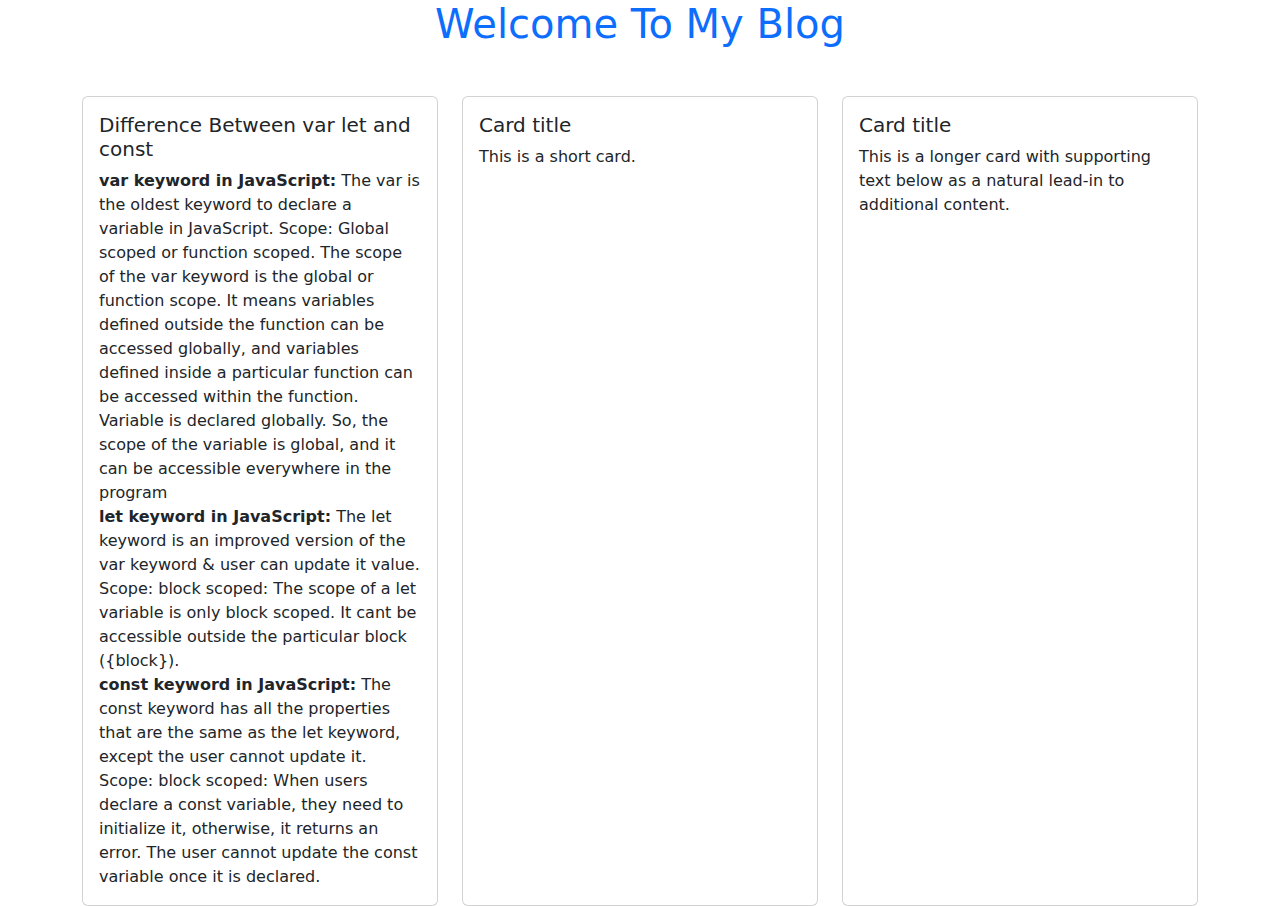
==== blog.html @ cf0f4cdb "Blogs Page Created" ====
<!DOCTYPE html>
<html lang="en">

<head>
    <meta charset="UTF-8">
    <meta http-equiv="X-UA-Compatible" content="IE=edge">
    <meta name="viewport" content="width=device-width, initial-scale=1.0">
    <title>My Blogs</title>
    <!-- bootstrap css cdn -->
    <link rel="stylesheet" href="https://cdn.jsdelivr.net/npm/bootstrap@5.2.0/dist/css/bootstrap.min.css">
</head>

<body class="container">
    <section class="text-center text-primary">
        <h1>Welcome To My Blog</h1>
    </section>
    <section class="mt-5">
        <div class="row row-cols-1 row-cols-md-3 g-4">
            <div class="col">
                <div class="card h-100">
                    <div class="card-body">
                        <h5 class="card-title">Difference Between var let and const</h5>
                        <p class="card-text"><span class="fw-bold">var keyword in JavaScript:</span> The var is the
                            oldest keyword to
                            declare a
                            variable in JavaScript.

                            Scope: Global scoped or function scoped. The scope of the var keyword is the global or
                            function scope. It means variables defined outside the function can be accessed globally,
                            and variables defined inside a particular function can be accessed within the function.
                            Variable is declared globally. So, the scope of the variable is global, and it can be
                            accessible everywhere in the program
                            <br>
                            <span class="fw-bold">let keyword in JavaScript:</span> The let keyword is an improved
                            version of the var keyword & user can update it value.

                            Scope: block scoped: The scope of a let variable is only block scoped. It cant be
                            accessible outside the particular block ({block}).
                            <br>
                            <span class="fw-bold">const keyword in JavaScript:</span> The const keyword has all the
                            properties that are the same as
                            the let keyword, except the user cannot update it.

                            Scope: block scoped: When users declare a const variable, they need to initialize it,
                            otherwise, it returns an error. The user cannot update the const variable once it is
                            declared.
                        </p>
                    </div>
                </div>
            </div>
            <div class="col">
                <div class="card h-100">
                    <div class="card-body">
                        <h5 class="card-title">Card title</h5>
                        <p class="card-text">This is a short card.</p>
                    </div>
                </div>
            </div>
            <div class="col">
                <div class="card h-100">
                    <div class="card-body">
                        <h5 class="card-title">Card title</h5>
                        <p class="card-text">This is a longer card with supporting text below as a natural lead-in to
                            additional content.</p>
                    </div>
                </div>
            </div>
        </div>
    </section>
</body>

</html>
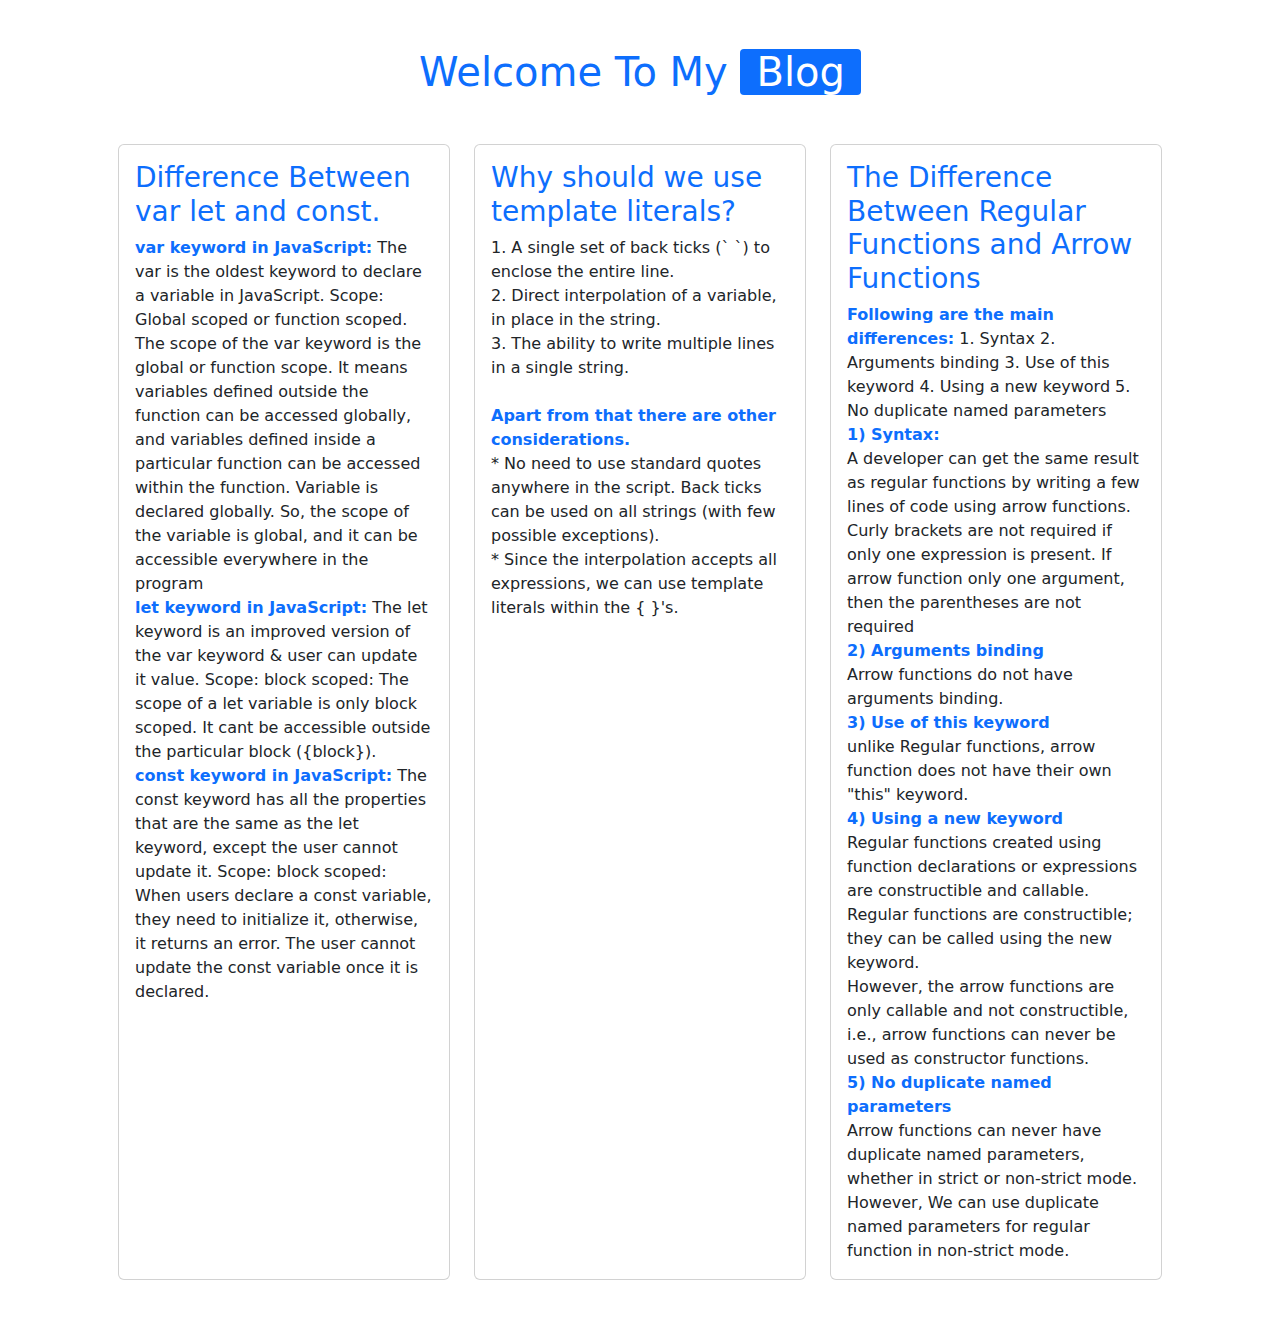
==== commit 2ea8af72: "blog page updated" ====
--- a/blog.html
+++ b/blog.html
@@ -10,17 +10,18 @@
     <link rel="stylesheet" href="https://cdn.jsdelivr.net/npm/bootstrap@5.2.0/dist/css/bootstrap.min.css">
 </head>
 
-<body class="container">
+<body class="container p-5">
     <section class="text-center text-primary">
-        <h1>Welcome To My Blog</h1>
+        <h1>Welcome To My <span class="px-3 py1 bg-primary text-white rounded-1">Blog</span></h1>
     </section>
     <section class="mt-5">
         <div class="row row-cols-1 row-cols-md-3 g-4">
             <div class="col">
                 <div class="card h-100">
                     <div class="card-body">
-                        <h5 class="card-title">Difference Between var let and const</h5>
-                        <p class="card-text"><span class="fw-bold">var keyword in JavaScript:</span> The var is the
+                        <h5 class="card-title text-primary fs-3">Difference Between var let and const.</h5>
+                        <p class="card-text"><span class="fw-bold text-primary">var keyword in JavaScript:</span> The
+                            var is the
                             oldest keyword to
                             declare a
                             variable in JavaScript.
@@ -31,13 +32,15 @@
                             Variable is declared globally. So, the scope of the variable is global, and it can be
                             accessible everywhere in the program
                             <br>
-                            <span class="fw-bold">let keyword in JavaScript:</span> The let keyword is an improved
+                            <span class="fw-bold text-primary">let keyword in JavaScript:</span> The let keyword is an
+                            improved
                             version of the var keyword & user can update it value.
 
                             Scope: block scoped: The scope of a let variable is only block scoped. It cant be
                             accessible outside the particular block ({block}).
                             <br>
-                            <span class="fw-bold">const keyword in JavaScript:</span> The const keyword has all the
+                            <span class="fw-bold text-primary">const keyword in JavaScript:</span> The const keyword has
+                            all the
                             properties that are the same as
                             the let keyword, except the user cannot update it.
 
@@ -51,17 +54,59 @@
             <div class="col">
                 <div class="card h-100">
                     <div class="card-body">
-                        <h5 class="card-title">Card title</h5>
-                        <p class="card-text">This is a short card.</p>
+                        <h5 class="card-title text-primary fs-3">Why should we use template literals?</h5>
+                        <p class="card-text">1. A single set of back ticks (` `) to enclose the entire line. <br>
+                            2. Direct interpolation of a variable, in place in the string. <br>
+                            3. The ability to write multiple lines in a single string. <br><br>
+
+                            <span class="fw-bold text-primary">Apart from that there are other considerations.</span>
+                            <br>
+                            * No need to use standard quotes anywhere in the script. Back ticks can be used on all
+                            strings
+                            (with few possible exceptions). <br>
+                            * Since the interpolation accepts all expressions, we can use template literals within the {
+                            }'s.
+                        </p>
                     </div>
                 </div>
             </div>
             <div class="col">
                 <div class="card h-100">
                     <div class="card-body">
-                        <h5 class="card-title">Card title</h5>
-                        <p class="card-text">This is a longer card with supporting text below as a natural lead-in to
-                            additional content.</p>
+                        <h5 class="card-title text-primary fs-3">The Difference Between Regular Functions and Arrow
+                            Functions</h5>
+                        <p class="card-text"><span class="fw-bold text-primary">Following are the main
+                                differences:</span>
+                            1. Syntax
+                            2. Arguments binding
+                            3. Use of this keyword
+                            4. Using a new keyword
+                            5. No duplicate named parameters <br>
+                            <span class="text-primary fw-bold">1) Syntax:</span> <br>
+                            A developer can get the same result as regular functions by writing a few lines of code
+                            using arrow functions. Curly brackets are not required if only one expression is present.
+                            If arrow function only one argument, then the parentheses are not required
+                            <br>
+                            <span class="text-primary fw-bold">2) Arguments binding</span> <br>
+                            Arrow functions do not have arguments binding.
+                            <br>
+                            <span class="text-primary fw-bold">3) Use of this keyword</span> <br>
+                            unlike Regular functions, arrow function does not have their own "this" keyword.
+                            <br>
+                            <span class="text-primary fw-bold">4) Using a new keyword</span> <br>
+                            Regular functions created using function declarations or expressions are constructible and
+                            callable. Regular functions are constructible; they can be called using the new keyword.
+                            <br>
+                            However, the arrow functions are only callable and not constructible, i.e., arrow functions
+                            can never be used as constructor functions.
+                            <br>
+                            <span class="text-primary fw-bold">5) No duplicate named parameters</span> <br>
+                            Arrow functions can never have duplicate named parameters, whether in strict or non-strict
+                            mode.
+                            <br>
+                            However, We can use duplicate named parameters for regular function in non-strict mode.
+
+                        </p>
                     </div>
                 </div>
             </div>
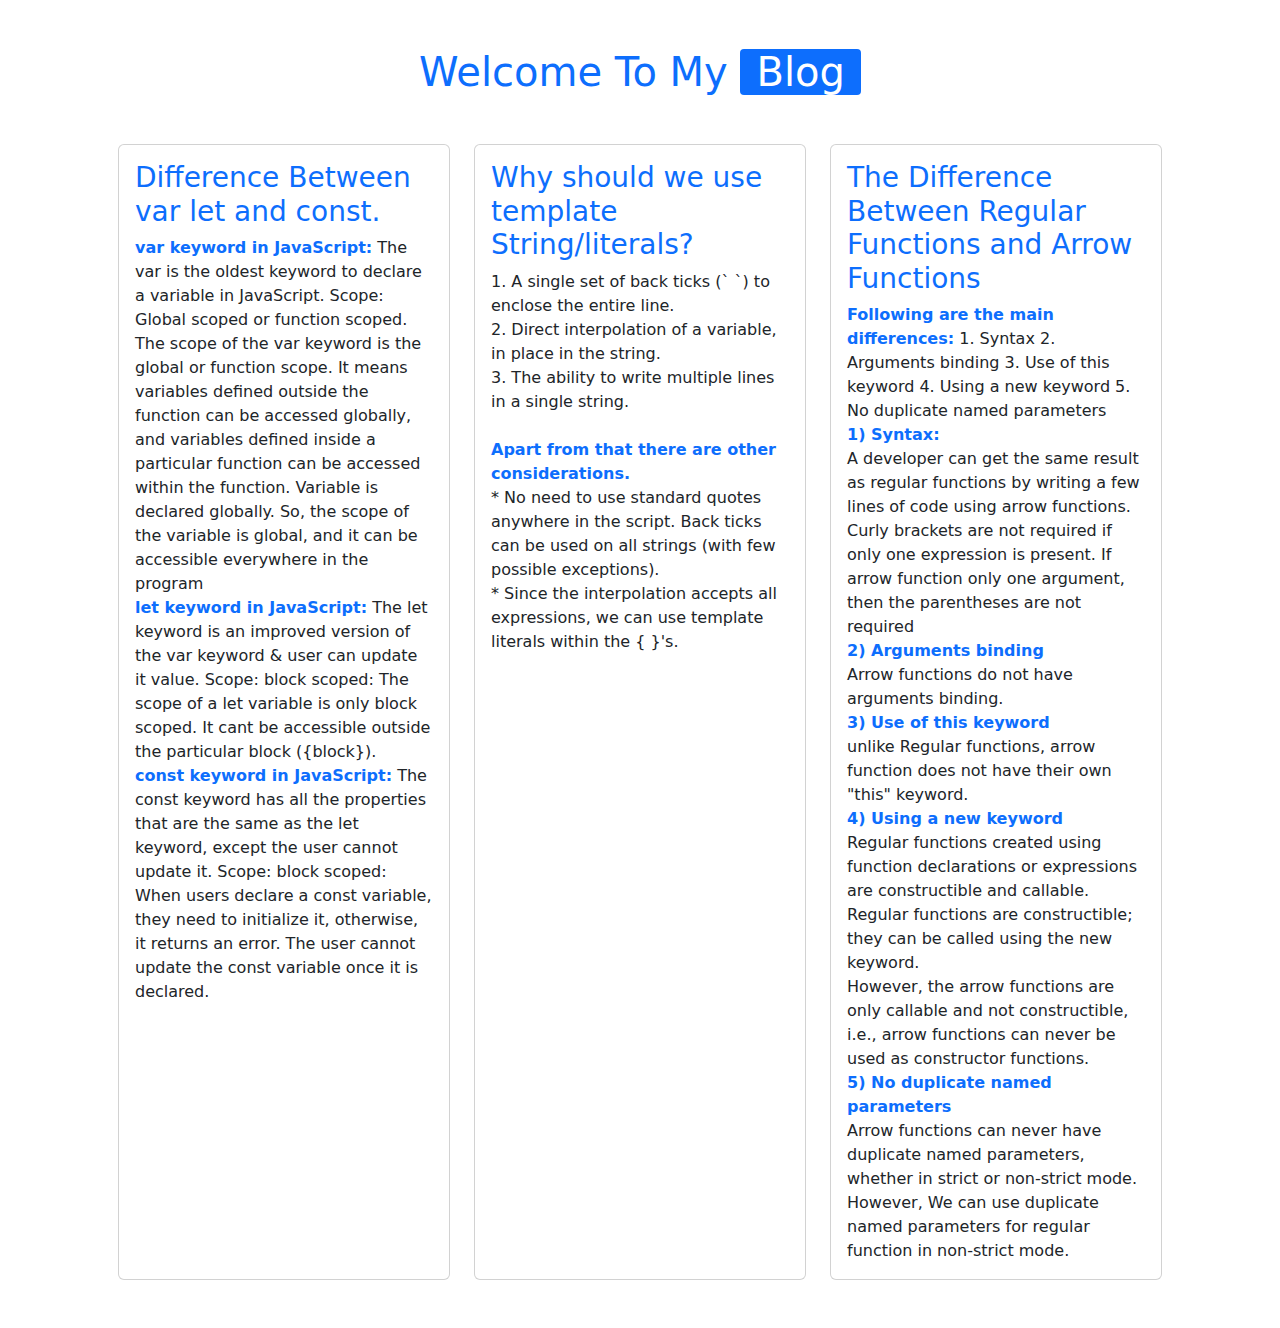
==== commit 10c692ae: "blog updated" ====
--- a/blog.html
+++ b/blog.html
@@ -54,7 +54,7 @@
             <div class="col">
                 <div class="card h-100">
                     <div class="card-body">
-                        <h5 class="card-title text-primary fs-3">Why should we use template literals?</h5>
+                        <h5 class="card-title text-primary fs-3">Why should we use template String/literals?</h5>
                         <p class="card-text">1. A single set of back ticks (` `) to enclose the entire line. <br>
                             2. Direct interpolation of a variable, in place in the string. <br>
                             3. The ability to write multiple lines in a single string. <br><br>
